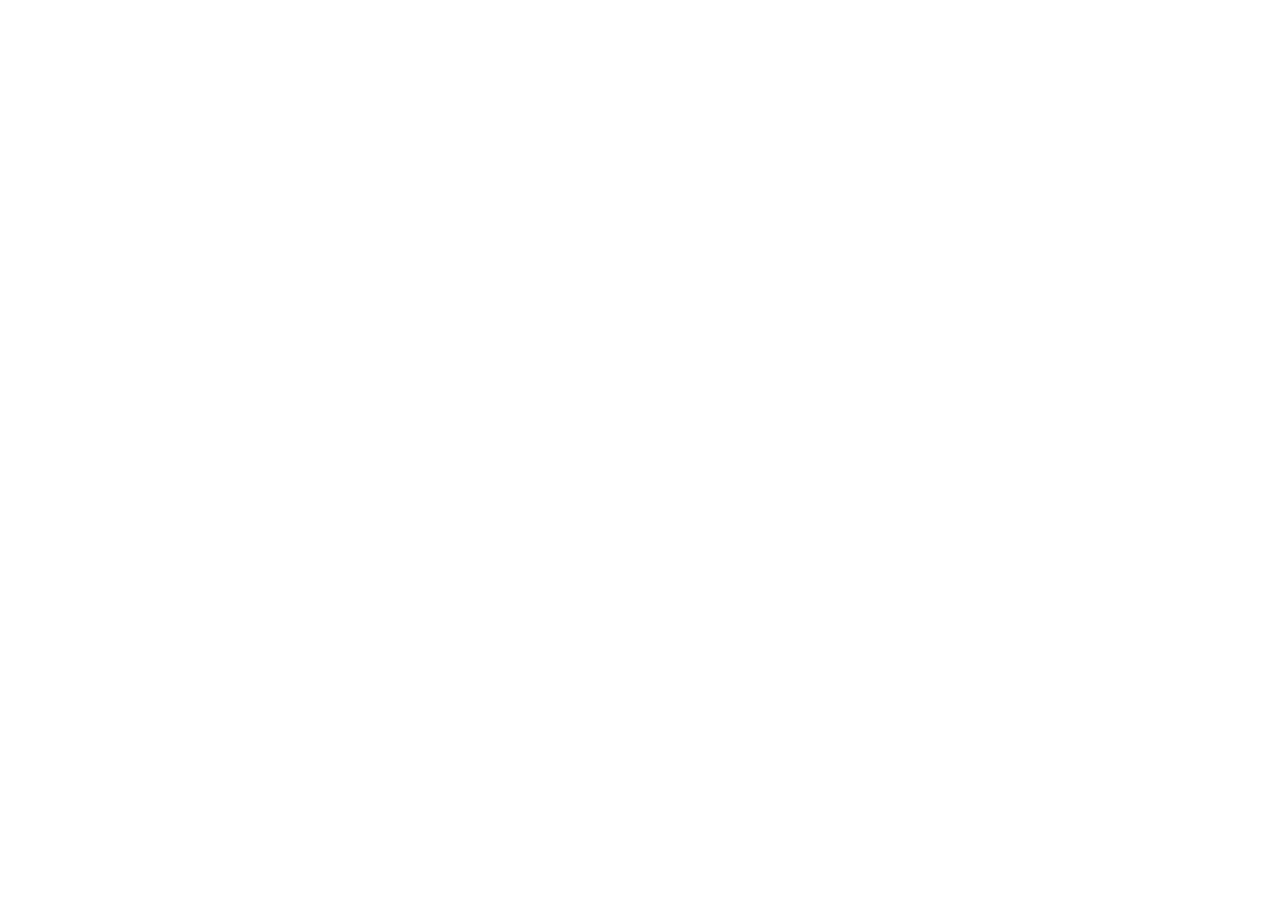
==== index.html @ d01435dc "Create index.html Simple HTML Boilerplate" ====
<!DOCTYPE html>
<html lang="en">
<head>
    <meta charset="UTF-8">
    <meta name="viewport" content="width=device-width, initial-scale=1.0">
    <title>Music Store</title>
    <link rel="stylesheet" href="style.css">
</head>
<body>
    
</body>
</html>
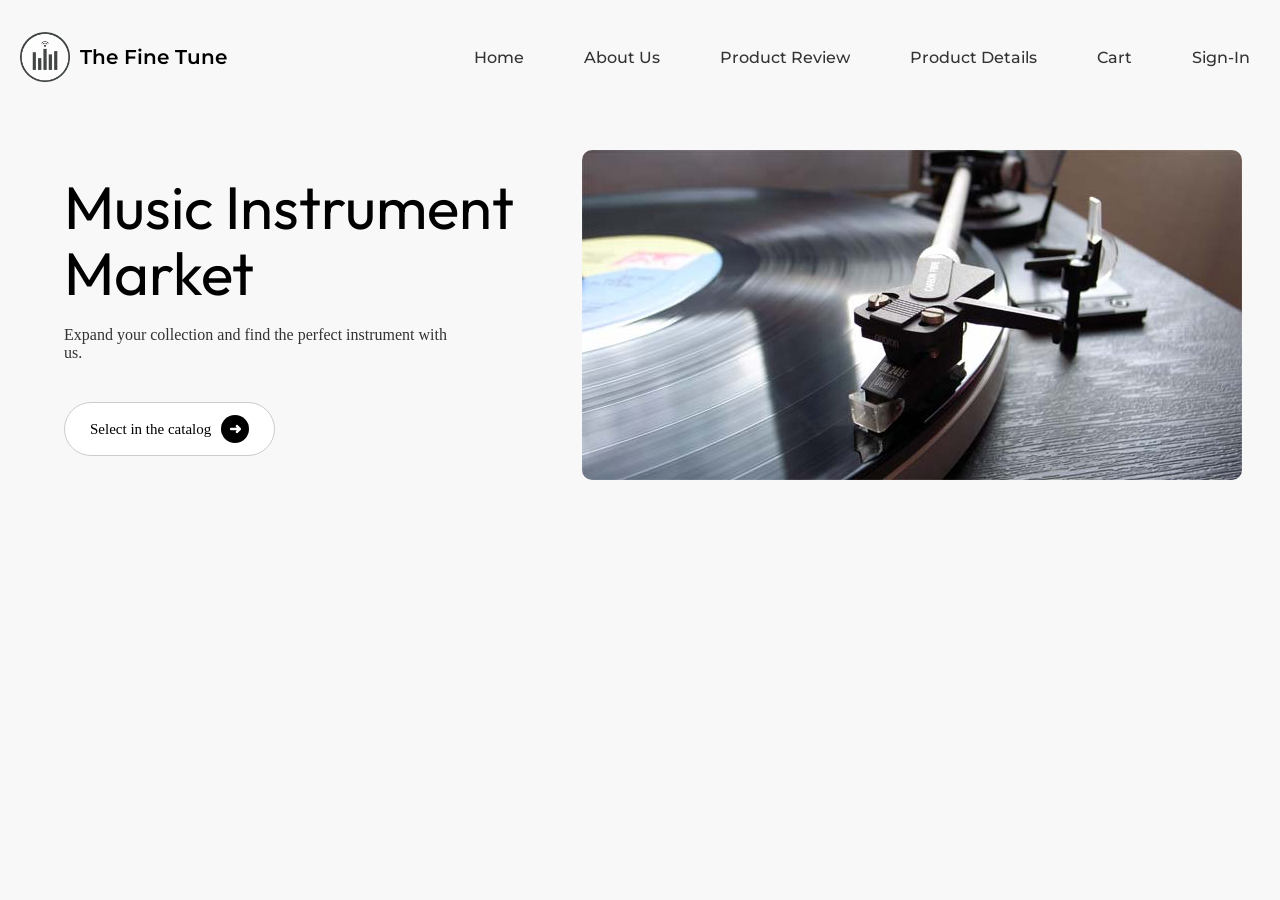
==== commit 0e0a90de: "simple homepage" ====
--- a/index.html
+++ b/index.html
@@ -1,12 +1,57 @@
 <!DOCTYPE html>
 <html lang="en">
+
 <head>
-    <meta charset="UTF-8">
-    <meta name="viewport" content="width=device-width, initial-scale=1.0">
-    <title>Music Store</title>
-    <link rel="stylesheet" href="style.css">
+    <meta charset="UTF-8" />
+    <meta name="viewport" content="width=device-width, initial-scale=1.0" />
+    <title>Record & Vinyl Market</title>
+    <link rel="stylesheet" href="styles.css" />
+    <link rel="preconnect" href="https://fonts.googleapis.com">
+    <link rel="preconnect" href="https://fonts.gstatic.com" crossorigin>
+    <link href="https://fonts.googleapis.com/css2?family=Montserrat:ital,wght@0,100..900;1,100..900&display=swap"
+        rel="stylesheet">
+    <link
+        href="https://fonts.googleapis.com/css2?family=Montserrat:ital,wght@0,100..900;1,100..900&family=Outfit:wght@100..900&display=swap"
+        rel="stylesheet">
+    <link id="favicon" rel="icon" type="image/jpg" href="images/favicon.jpg">
+
 </head>
+
 <body>
-    
+    <header>
+        <nav class="navbar">
+            <div class="logo">
+            <a href="#hero-section" class="nav-logo">
+                <img src="images/logo.png" alt="Music Instrument Store Logo" class="header-logo">
+                <p class="logo-text">The Fine Tune</p>
+            </a>
+            </div>
+            <ul class="nav-menu">
+                <li class="nav-item"><a href="#hero-section" class="nav-link">Home</a></li>
+                <li class="nav-item"><a href="#about-section" class="nav-link">About Us</a></li>
+                <li class="nav-item"><a href="#" class="nav-link">Product Review</a></li>
+                <li class="nav-item"><a href="#" class="nav-link">Product Details</a></li>
+                <li class="nav-item"><a href="#" class="nav-link">Cart</a></li>
+                <li class="nav-item"><a href="#" class="nav-link">Sign-In</a></li>
+            </ul>
+
+        </nav>
+    </header>
+    <div class="container">
+        <div class="left">
+            
+            <div class="hero_text">Music Instrument Market</div>
+
+            <p class="hero_desc">Expand your collection and find the perfect instrument with us.</p>
+
+            <div class="btn">
+                Select in the catalog
+                <div class="circle-icon">➜</div>
+            </div>
+        </div>
+
+        <img class="vinyl" src="images/vinyl-record.jpg" alt="instrument" />
+    </div>
 </body>
-</html>
+
+</html>
--- a/styles.css
+++ b/styles.css
@@ -0,0 +1,159 @@
+.montserrat {
+    font-family: 'Montserrat', sans-serif;
+}
+.outfit {
+    font-family: 'Outfit', sans-serif;
+}
+
+header {
+    position: fixed;
+    z-index: 5;
+    width: 100%;
+    padding-top: 5px;
+}
+
+header .navbar {
+    display: flex;
+    justify-content: space-between;
+    padding: 20px;
+    align-items: center;
+}
+.logo{
+    display: flex;
+    align-items: center; 
+    gap: 10px; 
+}
+
+.nav-logo {
+    display: flex;
+    align-items: center;
+    text-decoration: none; 
+}
+/* display flex has to be used with align-items to 
+center the items vertically  thus making the text able to 
+be side by side*/
+
+.navbar .nav-logo .logo-text {
+    color: #000;
+    font-size: 20px;
+    font-weight: 600;
+}
+
+.logo-text {
+    font-family: 'Montserrat', sans-serif;
+    font-size: 18px;
+    font-weight: 600;
+    color: #000;
+    white-space: nowrap; /* Prevent text wrapping */
+}
+
+.navbar .nav-menu{
+    display: flex;
+    gap: 40px;
+    list-style: none;
+}
+.header-logo{
+    width: 50px;
+    height: 50px;
+    padding-left: 0; /* Removed unnecessary padding */
+    margin-right: 10px; /* Added spacing between logo and text */
+}
+
+body {
+    margin: 0;
+    background: #f8f8f8;
+
+    min-height: 100vh;
+}
+
+.container {
+    width: 90%;
+    max-width: 1200px;
+    display: flex;
+    justify-content: space-between;
+    align-items: center;
+    margin: 0 auto;
+    padding-top: 150px; /* header height is contolled here */
+}
+.left {
+    min-width: 45%;
+}
+
+.hero_text{
+    font-size: 60px;
+    line-height: 1.1;
+    margin: 0 0 20px;
+    font-family: 'Outfit', sans-serif;
+}
+
+
+
+p {
+    font-size: 16px;
+    color: #333;
+}
+
+.hero_desc {
+    max-width: 400px;
+    margin-bottom: 10px;
+}
+.btn {
+    margin-top: 30px;
+    background: #fff;
+    padding: 12px 25px;
+    border-radius: 30px;
+    display: inline-flex;
+    align-items: center;
+    gap: 10px;
+    border: 1px solid #ccc;
+    cursor: pointer;
+    font-size: 15px;
+}
+
+.btn:hover {
+    background: #eee;
+}
+
+.circle-icon {
+    width: 28px;
+    height: 28px;
+    border-radius: 50%;
+    background: #000;
+    display: flex;
+    justify-content: center;
+    align-items: center;
+    color: #fff;
+    font-weight: bold;
+}
+
+.vinyl {
+    border-radius: 10px;
+}
+
+.nav-menu {
+    display: flex;
+    gap: 30px; /* Adjust spacing between navigation links */
+    list-style: none;
+    margin: 0;
+    padding: 0;
+}
+
+.nav-link {
+    font-family: 'Montserrat', sans-serif;
+    font-size: 16px;
+    font-weight: 500;
+    color: #333;
+    text-decoration: none;
+    padding: 5px 10px;
+    transition: color 0.3s ease, background-color 0.3s ease;
+}
+
+.nav-link:hover {
+    color: #fff;
+    background-color: #000;
+    border-radius: 5px; /* Add subtle rounding for hover effect */
+}
+
+.nav-item {
+    display: inline-block;
+}
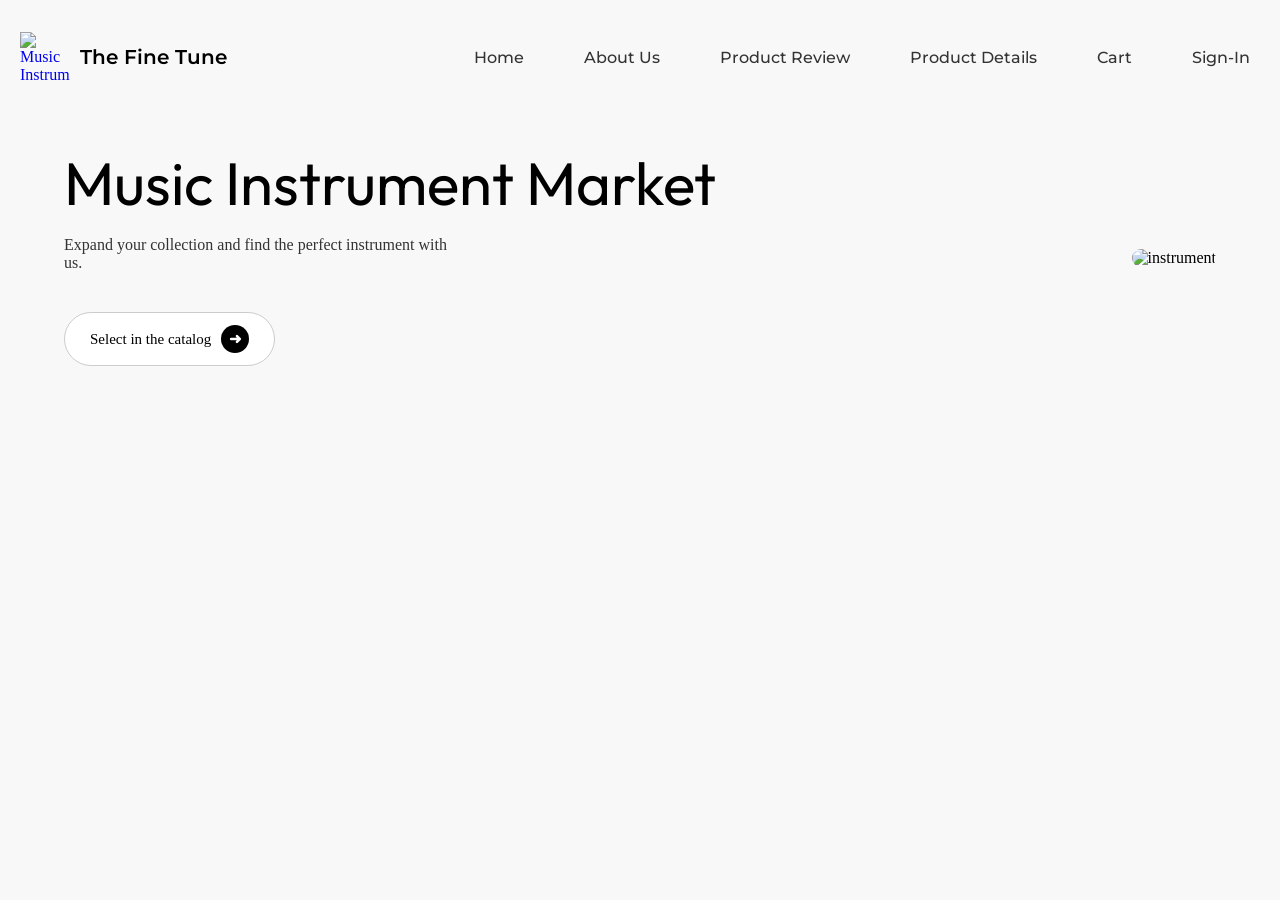
==== commit 7532b575: "Add files via upload" ====
(no text change in the page or its own stylesheets)
